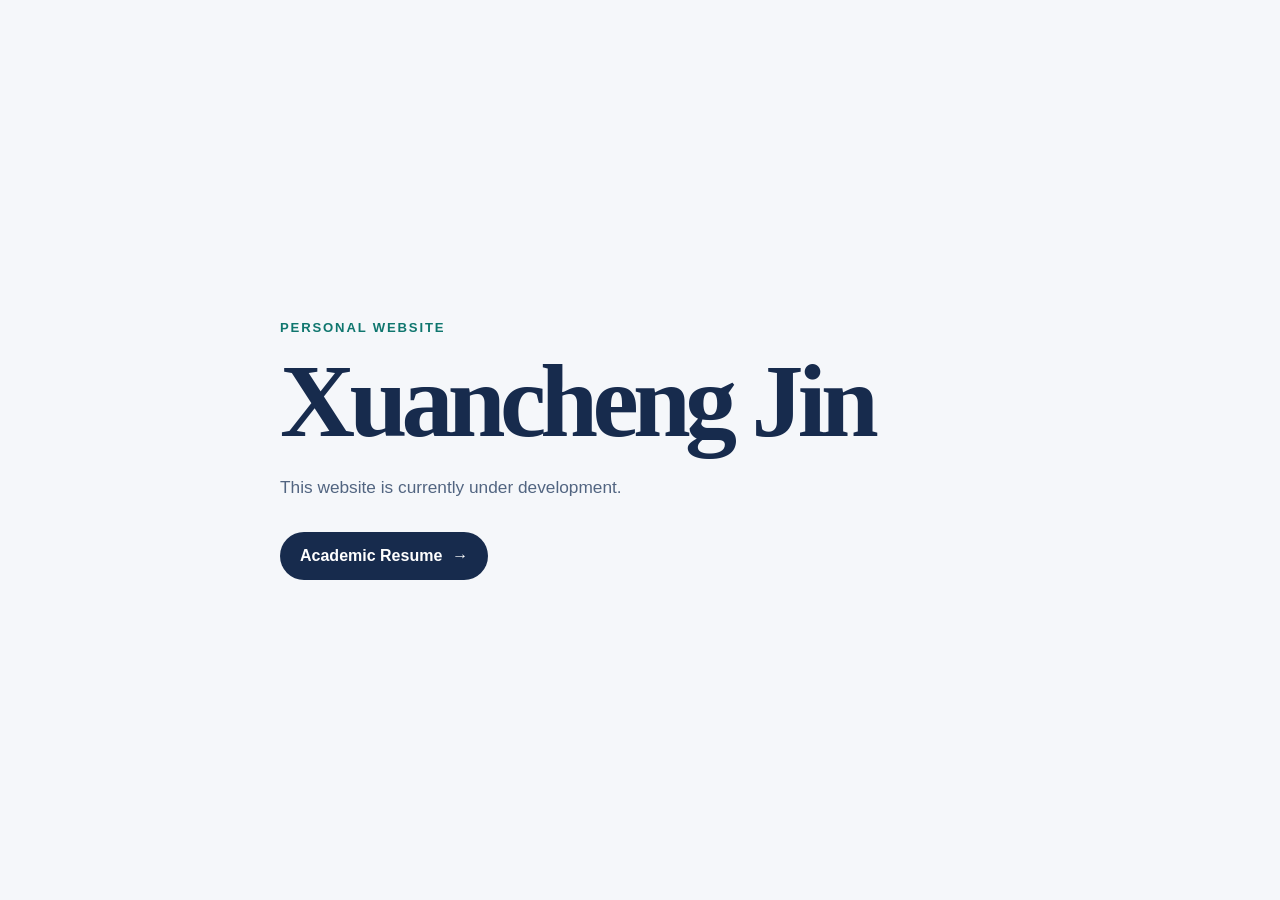
==== index.html @ 159c4616 "Initialize personal website with resume section" ====
<!doctype html>
<html lang="en">
  <head>
    <meta charset="UTF-8" />
    <meta name="viewport" content="width=device-width, initial-scale=1" />
    <meta name="description" content="Xuancheng Jin's personal website." />
    <title>Xuancheng Jin | Personal Website</title>
    <link
      rel="icon"
      type="image/svg+xml"
      href="data:image/svg+xml,%3Csvg xmlns='http://www.w3.org/2000/svg' viewBox='0 0 64 64'%3E%3Crect width='64' height='64' rx='14' fill='%23172b4d'/%3E%3Cpath d='M18 18h28v8H35v21h-8V26h-9z' fill='%23ffffff'/%3E%3C/svg%3E"
    />
    <link rel="stylesheet" href="./css/style.css" />
    <script src="./js/main.js" defer></script>
  </head>
  <body>
    <main class="home-shell">
      <p class="eyebrow">Personal Website</p>
      <h1>Xuancheng Jin</h1>
      <p class="intro">This website is currently under development.</p>
      <a class="primary-link" href="./resume/">Academic Resume <span aria-hidden="true">→</span></a>
    </main>
  </body>
</html>
---- css/style.css ----
:root {
  color-scheme: light;
  font-family: Inter, "Segoe UI", Arial, sans-serif;
  color: #172b4d;
  background: #f5f7fa;
}

* {
  box-sizing: border-box;
}

body {
  min-height: 100vh;
  margin: 0;
  display: grid;
  place-items: center;
  padding: 32px;
}

.home-shell {
  width: min(720px, 100%);
}

.eyebrow {
  margin: 0 0 14px;
  color: #0f766e;
  font-size: 0.82rem;
  font-weight: 700;
  letter-spacing: 0.14em;
  text-transform: uppercase;
}

h1 {
  margin: 0;
  font-family: Georgia, "Times New Roman", serif;
  font-size: clamp(3rem, 10vw, 6.5rem);
  line-height: 1;
  letter-spacing: -0.055em;
}

.intro {
  margin: 24px 0 34px;
  color: #526581;
  font-size: 1.08rem;
}

.primary-link {
  display: inline-flex;
  align-items: center;
  gap: 10px;
  min-height: 48px;
  padding: 0 20px;
  border-radius: 999px;
  color: #ffffff;
  background: #172b4d;
  font-weight: 700;
  text-decoration: none;
}

.primary-link:hover {
  background: #0f766e;
}

.primary-link:focus-visible {
  outline: 3px solid #f59e0b;
  outline-offset: 4px;
}
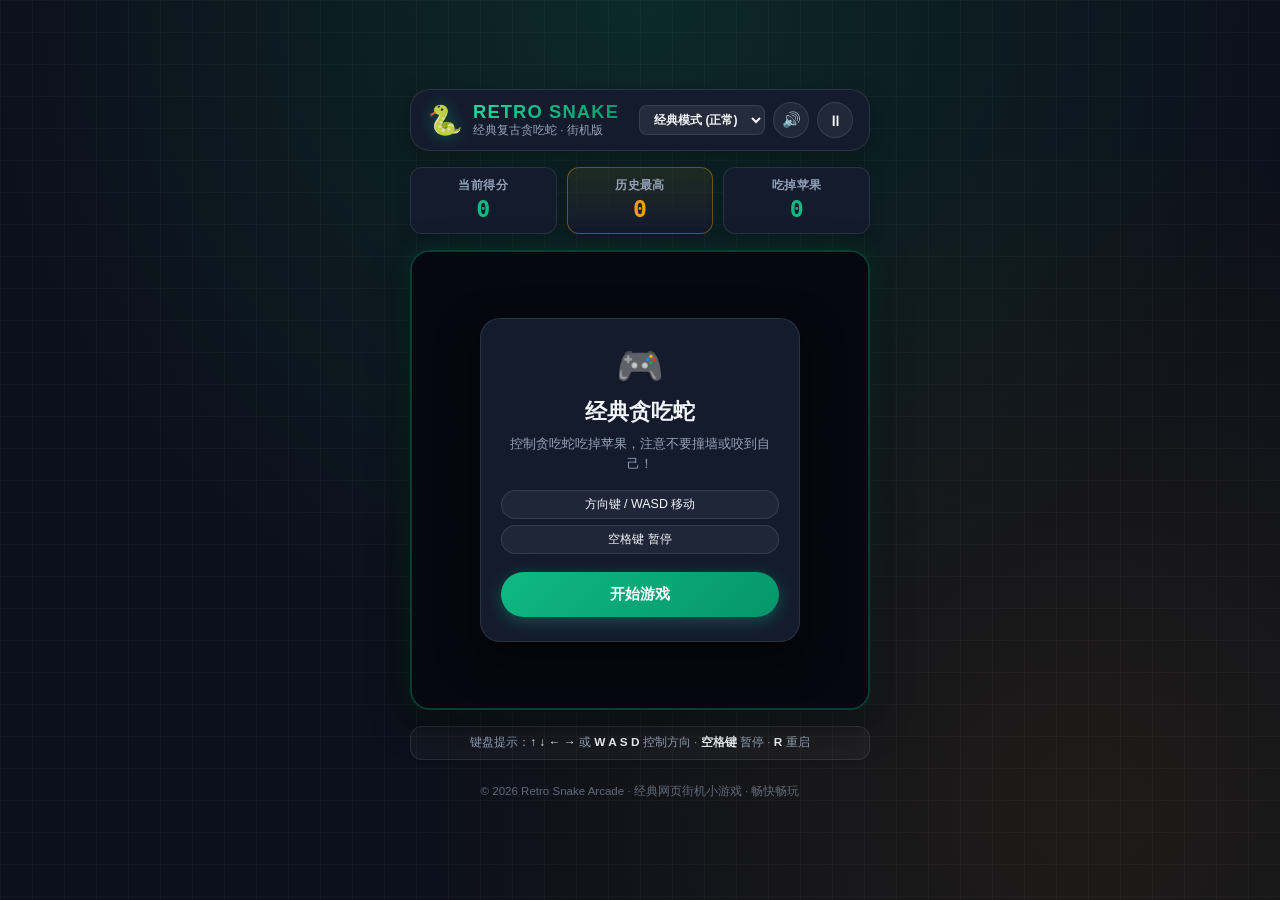
==== commit 90d5e44b: "Transform root domain into Retro Snake Arcade mini-game site, keeping /resume and /resume/English hi" ====
--- a/index.html
+++ b/index.html
@@ -1,24 +1,151 @@
 <!doctype html>
-<html lang="en">
+<html lang="zh-CN">
   <head>
     <meta charset="UTF-8" />
-    <meta name="viewport" content="width=device-width, initial-scale=1" />
-    <meta name="description" content="Xuancheng Jin's personal website." />
-    <title>Xuancheng Jin | Personal Website</title>
+    <meta name="viewport" content="width=device-width, initial-scale=1, maximum-scale=1, user-scalable=no" />
+    <meta name="theme-color" content="#0b0f19" />
+    <meta name="description" content="经典复古贪吃蛇网页小游戏！支持键盘和手机触控，多种难度挑战最高分！" />
+    <title>贪吃蛇大作战 · Retro Snake Arcade</title>
     <link
       rel="icon"
       type="image/svg+xml"
-      href="data:image/svg+xml,%3Csvg xmlns='http://www.w3.org/2000/svg' viewBox='0 0 64 64'%3E%3Crect width='64' height='64' rx='14' fill='%23172b4d'/%3E%3Cpath d='M18 18h28v8H35v21h-8V26h-9z' fill='%23ffffff'/%3E%3C/svg%3E"
+      href="data:image/svg+xml,%3Csvg xmlns='http://www.w3.org/2000/svg' viewBox='0 0 64 64'%3E%3Crect width='64' height='64' rx='16' fill='%230b0f19'/%3E%3Ccircle cx='32' cy='32' r='20' fill='%2310b981'/%3E%3Ccircle cx='26' cy='28' r='4' fill='%23ffffff'/%3E%3Ccircle cx='38' cy='28' r='4' fill='%23ffffff'/%3E%3Ccircle cx='28' cy='28' r='2' fill='%230b0f19'/%3E%3Ccircle cx='40' cy='28' r='2' fill='%230b0f19'/%3E%3Cpath d='M44 38c-3 4-9 6-12 6s-9-2-12-6' stroke='%23064e3b' stroke-width='3' stroke-linecap='round' fill='none'/%3E%3C/svg%3E"
     />
     <link rel="stylesheet" href="./css/style.css" />
-    <script src="./js/main.js" defer></script>
   </head>
   <body>
-    <main class="home-shell">
-      <p class="eyebrow">Personal Website</p>
-      <h1>Xuancheng Jin</h1>
-      <p class="intro">This website is currently under development.</p>
-      <a class="primary-link" href="./resume/">Academic Resume <span aria-hidden="true">→</span></a>
-    </main>
+    <div class="arcade-wrapper">
+      <!-- Arcade Header -->
+      <header class="arcade-header">
+        <div class="logo-group">
+          <span class="logo-icon" aria-hidden="true">🐍</span>
+          <div>
+            <h1 class="logo-title">RETRO SNAKE</h1>
+            <p class="logo-sub">经典复古贪吃蛇 · 街机版</p>
+          </div>
+        </div>
+
+        <div class="header-controls">
+          <div class="difficulty-select-wrap">
+            <label for="difficulty-select" class="sr-only">游戏难度</label>
+            <select id="difficulty-select" aria-label="选择游戏难度">
+              <option value="easy">休闲模式 (慢速)</option>
+              <option value="normal" selected>经典模式 (正常)</option>
+              <option value="hard">高手模式 (快速)</option>
+              <option value="insane">极速狂飙 (极限)</option>
+            </select>
+          </div>
+          <button id="sound-btn" class="icon-btn" type="button" aria-label="声音开关" title="声音开关">
+            <span id="sound-icon">🔊</span>
+          </button>
+          <button id="pause-btn" class="icon-btn" type="button" aria-label="暂停游戏" title="暂停 (空格键)">
+            <span id="pause-icon">⏸</span>
+          </button>
+        </div>
+      </header>
+
+      <!-- Stats Scoreboard -->
+      <div class="scoreboard">
+        <div class="score-card">
+          <span class="score-label">当前得分</span>
+          <span class="score-val" id="current-score">0</span>
+        </div>
+        <div class="score-card highlight">
+          <span class="score-label">历史最高</span>
+          <span class="score-val" id="high-score">0</span>
+        </div>
+        <div class="score-card">
+          <span class="score-label">吃掉苹果</span>
+          <span class="score-val" id="apples-eaten">0</span>
+        </div>
+      </div>
+
+      <!-- Main Game Canvas Container -->
+      <div class="canvas-frame">
+        <canvas id="game-canvas" width="400" height="400"></canvas>
+
+        <!-- Overlay: Start Screen -->
+        <div id="start-overlay" class="game-overlay active">
+          <div class="overlay-modal">
+            <div class="overlay-icon">🎮</div>
+            <h2>经典贪吃蛇</h2>
+            <p class="overlay-desc">控制贪吃蛇吃掉苹果，注意不要撞墙或咬到自己！</p>
+            <div class="overlay-hints">
+              <span class="hint-tag">方向键 / WASD 移动</span>
+              <span class="hint-tag">空格键 暂停</span>
+            </div>
+            <button id="start-game-btn" class="btn primary-btn" type="button">开始游戏</button>
+          </div>
+        </div>
+
+        <!-- Overlay: Pause Screen -->
+        <div id="pause-overlay" class="game-overlay">
+          <div class="overlay-modal">
+            <div class="overlay-icon">⏸️</div>
+            <h2>游戏已暂停</h2>
+            <p class="overlay-desc">按空格键或点击下方按钮继续挑战</p>
+            <button id="resume-game-btn" class="btn primary-btn" type="button">继续游戏</button>
+          </div>
+        </div>
+
+        <!-- Overlay: Game Over Screen -->
+        <div id="gameover-overlay" class="game-overlay">
+          <div class="overlay-modal">
+            <div class="overlay-icon">💥</div>
+            <h2 id="gameover-title">游戏结束</h2>
+            <div id="new-record-badge" class="new-record-badge">🎉 新纪录达成！</div>
+            <div class="final-score-box">
+              <div class="final-item">
+                <span>最终得分</span>
+                <strong id="final-score">0</strong>
+              </div>
+              <div class="final-divider"></div>
+              <div class="final-item">
+                <span>最高纪录</span>
+                <strong id="final-high-score">0</strong>
+              </div>
+            </div>
+            <button id="restart-game-btn" class="btn primary-btn" type="button">再玩一局</button>
+          </div>
+        </div>
+      </div>
+
+      <!-- Bonus Notification Bar -->
+      <div id="bonus-bar" class="bonus-bar">
+        <span class="bonus-badge">⭐ 黄金果实出现！</span>
+        <div class="bonus-progress-track">
+          <div id="bonus-progress" class="bonus-progress-fill"></div>
+        </div>
+        <span class="bonus-pts">+50分</span>
+      </div>
+
+      <!-- Controls Hint / Virtual D-Pad for Mobile -->
+      <div class="controls-area">
+        <div class="desktop-tips">
+          <span>键盘提示：<strong>↑ ↓ ← →</strong> 或 <strong>W A S D</strong> 控制方向 · <strong>空格键</strong> 暂停 · <strong>R</strong> 重启</span>
+        </div>
+
+        <div class="virtual-dpad" id="virtual-dpad" aria-label="虚拟方向按键">
+          <div class="dpad-row">
+            <button class="dpad-btn dpad-up" data-dir="UP" type="button" aria-label="向上">▲</button>
+          </div>
+          <div class="dpad-row middle">
+            <button class="dpad-btn dpad-left" data-dir="LEFT" type="button" aria-label="向左">◀</button>
+            <div class="dpad-center"></div>
+            <button class="dpad-btn dpad-right" data-dir="RIGHT" type="button" aria-label="向右">▶</button>
+          </div>
+          <div class="dpad-row">
+            <button class="dpad-btn dpad-down" data-dir="DOWN" type="button" aria-label="向下">▼</button>
+          </div>
+        </div>
+      </div>
+
+      <!-- Arcade Footer -->
+      <footer class="arcade-footer">
+        <p>© 2026 Retro Snake Arcade · 经典网页街机小游戏 · 畅快畅玩</p>
+      </footer>
+    </div>
+
+    <script src="./js/main.js"></script>
   </body>
 </html>
--- a/css/style.css
+++ b/css/style.css
@@ -1,67 +1,534 @@
 :root {
-  color-scheme: light;
-  font-family: Inter, "Segoe UI", Arial, sans-serif;
-  color: #172b4d;
-  background: #f5f7fa;
-}
-
-* {
+  --bg-color: #0c101a;
+  --panel-bg: #141b2d;
+  --panel-border: rgba(255, 255, 255, 0.1);
+  --neon-green: #10b981;
+  --neon-green-glow: rgba(16, 185, 129, 0.4);
+  --neon-gold: #f59e0b;
+  --neon-gold-glow: rgba(245, 158, 11, 0.4);
+  --neon-red: #ef4444;
+  --text-main: #f1f5f9;
+  --text-muted: #94a3b8;
+  --radius-lg: 20px;
+  --radius-md: 12px;
+  --radius-sm: 8px;
+  font-family: -apple-system, BlinkMacSystemFont, "Segoe UI", Roboto, "PingFang SC", "Hiragino Sans GB", "Microsoft YaHei", sans-serif;
+  color-scheme: dark;
+}
+
+*, *::before, *::after {
   box-sizing: border-box;
+  margin: 0;
+  padding: 0;
 }
 
 body {
   min-height: 100vh;
-  margin: 0;
+  background-color: var(--bg-color);
+  background-image: 
+    radial-gradient(circle at 50% 0%, rgba(16, 185, 129, 0.15) 0%, transparent 60%),
+    radial-gradient(circle at 85% 90%, rgba(245, 158, 11, 0.08) 0%, transparent 50%),
+    linear-gradient(rgba(255, 255, 255, 0.03) 1px, transparent 1px),
+    linear-gradient(90deg, rgba(255, 255, 255, 0.03) 1px, transparent 1px);
+  background-size: 100% 100%, 100% 100%, 32px 32px, 32px 32px;
+  color: var(--text-main);
+  display: flex;
+  justify-content: center;
+  align-items: center;
+  padding: 16px;
+  -webkit-font-smoothing: antialiased;
+}
+
+.sr-only {
+  position: absolute;
+  width: 1px;
+  height: 1px;
+  padding: 0;
+  margin: -1px;
+  overflow: hidden;
+  clip: rect(0, 0, 0, 0);
+  border: 0;
+}
+
+.arcade-wrapper {
+  width: 100%;
+  max-width: 460px;
+  display: flex;
+  flex-direction: column;
+  gap: 16px;
+  margin-inline: auto;
+}
+
+/* Header */
+.arcade-header {
+  display: flex;
+  align-items: center;
+  justify-content: space-between;
+  gap: 12px;
+  padding: 12px 16px;
+  background: var(--panel-bg);
+  border: 1px solid var(--panel-border);
+  border-radius: var(--radius-lg);
+  box-shadow: 0 8px 24px rgba(0, 0, 0, 0.3);
+}
+
+.logo-group {
+  display: flex;
+  align-items: center;
+  gap: 10px;
+}
+
+.logo-icon {
+  font-size: 1.8rem;
+  line-height: 1;
+  filter: drop-shadow(0 0 8px var(--neon-green-glow));
+}
+
+.logo-title {
+  font-size: 1.15rem;
+  font-weight: 900;
+  letter-spacing: 0.06em;
+  background: linear-gradient(135deg, #34d399, #10b981, #059669);
+  -webkit-background-clip: text;
+  -webkit-text-fill-color: transparent;
+  line-height: 1.1;
+}
+
+.logo-sub {
+  font-size: 0.72rem;
+  color: var(--text-muted);
+  font-weight: 500;
+}
+
+.header-controls {
+  display: flex;
+  align-items: center;
+  gap: 8px;
+}
+
+.difficulty-select-wrap select {
+  background: rgba(255, 255, 255, 0.07);
+  border: 1px solid var(--panel-border);
+  color: var(--text-main);
+  padding: 6px 10px;
+  border-radius: var(--radius-sm);
+  font-size: 0.76rem;
+  font-weight: 600;
+  outline: none;
+  cursor: pointer;
+  transition: all 0.2s ease;
+}
+
+.difficulty-select-wrap select:focus,
+.difficulty-select-wrap select:hover {
+  border-color: var(--neon-green);
+  background: rgba(16, 185, 129, 0.1);
+}
+
+.icon-btn {
+  width: 36px;
+  height: 36px;
+  border-radius: 50%;
+  border: 1px solid var(--panel-border);
+  background: rgba(255, 255, 255, 0.06);
+  color: var(--text-main);
   display: grid;
   place-items: center;
-  padding: 32px;
-}
-
-.home-shell {
-  width: min(720px, 100%);
-}
-
-.eyebrow {
-  margin: 0 0 14px;
-  color: #0f766e;
-  font-size: 0.82rem;
-  font-weight: 700;
-  letter-spacing: 0.14em;
+  cursor: pointer;
+  font-size: 0.95rem;
+  transition: all 0.2s ease;
+}
+
+.icon-btn:hover {
+  background: rgba(255, 255, 255, 0.12);
+  border-color: var(--neon-green);
+  transform: scale(1.05);
+}
+
+.icon-btn:active {
+  transform: scale(0.95);
+}
+
+/* Scoreboard */
+.scoreboard {
+  display: grid;
+  grid-template-columns: repeat(3, 1fr);
+  gap: 10px;
+}
+
+.score-card {
+  display: flex;
+  flex-direction: column;
+  align-items: center;
+  justify-content: center;
+  padding: 10px 8px;
+  background: var(--panel-bg);
+  border: 1px solid var(--panel-border);
+  border-radius: var(--radius-md);
+  box-shadow: 0 4px 16px rgba(0, 0, 0, 0.2);
+  text-align: center;
+}
+
+.score-card.highlight {
+  border-color: rgba(245, 158, 11, 0.4);
+  background: linear-gradient(180deg, rgba(245, 158, 11, 0.08) 0%, var(--panel-bg) 100%);
+}
+
+.score-label {
+  font-size: 0.72rem;
+  color: var(--text-muted);
+  font-weight: 600;
+  letter-spacing: 0.04em;
   text-transform: uppercase;
 }
 
-h1 {
-  margin: 0;
-  font-family: Georgia, "Times New Roman", serif;
-  font-size: clamp(3rem, 10vw, 6.5rem);
-  line-height: 1;
-  letter-spacing: -0.055em;
-}
-
-.intro {
-  margin: 24px 0 34px;
-  color: #526581;
-  font-size: 1.08rem;
-}
-
-.primary-link {
-  display: inline-flex;
+.score-val {
+  font-family: ui-monospace, SFMono-Regular, Menlo, Monaco, Consolas, monospace;
+  font-size: 1.45rem;
+  font-weight: 800;
+  color: var(--neon-green);
+  line-height: 1.2;
+  margin-top: 2px;
+}
+
+.score-card.highlight .score-val {
+  color: var(--neon-gold);
+}
+
+/* Canvas Area */
+.canvas-frame {
+  position: relative;
+  width: 100%;
+  aspect-ratio: 1;
+  background: #060911;
+  border: 2px solid rgba(16, 185, 129, 0.3);
+  border-radius: var(--radius-lg);
+  overflow: hidden;
+  box-shadow: 
+    0 12px 36px rgba(0, 0, 0, 0.5),
+    0 0 24px rgba(16, 185, 129, 0.15);
+  display: grid;
+  place-items: center;
+}
+
+#game-canvas {
+  width: 100%;
+  height: 100%;
+  display: block;
+  image-rendering: pixelated;
+}
+
+/* Overlays */
+.game-overlay {
+  position: absolute;
+  inset: 0;
+  display: flex;
+  align-items: center;
+  justify-content: center;
+  background: rgba(6, 9, 17, 0.85);
+  backdrop-filter: blur(8px);
+  opacity: 0;
+  pointer-events: none;
+  transition: opacity 0.25s ease;
+  padding: 20px;
+  z-index: 10;
+}
+
+.game-overlay.active {
+  opacity: 1;
+  pointer-events: auto;
+}
+
+.overlay-modal {
+  width: 100%;
+  max-width: 320px;
+  background: var(--panel-bg);
+  border: 1px solid var(--panel-border);
+  border-radius: var(--radius-lg);
+  padding: 24px 20px;
+  text-align: center;
+  box-shadow: 0 16px 40px rgba(0, 0, 0, 0.6);
+  animation: modalPop 0.3s cubic-bezier(0.34, 1.56, 0.64, 1);
+}
+
+@keyframes modalPop {
+  from { transform: scale(0.9); opacity: 0; }
+  to { transform: scale(1); opacity: 1; }
+}
+
+.overlay-icon {
+  font-size: 2.4rem;
+  margin-bottom: 8px;
+}
+
+.overlay-modal h2 {
+  font-size: 1.35rem;
+  font-weight: 800;
+  margin-bottom: 8px;
+  color: var(--text-main);
+}
+
+.overlay-desc {
+  font-size: 0.84rem;
+  color: var(--text-muted);
+  line-height: 1.5;
+  margin-bottom: 16px;
+}
+
+.overlay-hints {
+  display: flex;
+  flex-direction: column;
+  gap: 6px;
+  margin-bottom: 18px;
+}
+
+.hint-tag {
+  display: inline-block;
+  padding: 5px 12px;
+  background: rgba(255, 255, 255, 0.05);
+  border: 1px solid var(--panel-border);
+  border-radius: 99px;
+  font-size: 0.78rem;
+  color: var(--text-main);
+}
+
+.new-record-badge {
+  display: none;
+  margin: 0 auto 12px;
+  padding: 4px 14px;
+  background: rgba(245, 158, 11, 0.15);
+  border: 1px solid var(--neon-gold);
+  border-radius: 99px;
+  color: var(--neon-gold);
+  font-size: 0.8rem;
+  font-weight: 750;
+  animation: pulseRecord 1.5s infinite;
+}
+
+@keyframes pulseRecord {
+  0%, 100% { transform: scale(1); }
+  50% { transform: scale(1.05); box-shadow: 0 0 16px var(--neon-gold-glow); }
+}
+
+.final-score-box {
+  display: flex;
+  align-items: center;
+  justify-content: space-around;
+  padding: 12px 10px;
+  background: rgba(255, 255, 255, 0.04);
+  border-radius: var(--radius-md);
+  margin-bottom: 20px;
+}
+
+.final-item {
+  display: flex;
+  flex-direction: column;
+  gap: 2px;
+}
+
+.final-item span {
+  font-size: 0.72rem;
+  color: var(--text-muted);
+}
+
+.final-item strong {
+  font-family: ui-monospace, SFMono-Regular, monospace;
+  font-size: 1.5rem;
+  color: var(--neon-green);
+}
+
+.final-divider {
+  width: 1px;
+  height: 32px;
+  background: var(--panel-border);
+}
+
+.btn {
+  width: 100%;
+  padding: 12px 20px;
+  border-radius: 99px;
+  border: none;
+  font-size: 0.95rem;
+  font-weight: 750;
+  cursor: pointer;
+  transition: all 0.2s ease;
+}
+
+.primary-btn {
+  background: linear-gradient(135deg, #10b981 0%, #059669 100%);
+  color: white;
+  box-shadow: 0 4px 16px rgba(16, 185, 129, 0.35);
+}
+
+.primary-btn:hover {
+  background: linear-gradient(135deg, #34d399 0%, #10b981 100%);
+  transform: translateY(-2px);
+  box-shadow: 0 6px 20px rgba(16, 185, 129, 0.5);
+}
+
+.primary-btn:active {
+  transform: translateY(0);
+}
+
+/* Bonus Bar */
+.bonus-bar {
+  display: none;
   align-items: center;
   gap: 10px;
-  min-height: 48px;
-  padding: 0 20px;
-  border-radius: 999px;
-  color: #ffffff;
-  background: #172b4d;
-  font-weight: 700;
-  text-decoration: none;
-}
-
-.primary-link:hover {
-  background: #0f766e;
-}
-
-.primary-link:focus-visible {
-  outline: 3px solid #f59e0b;
-  outline-offset: 4px;
-}
+  padding: 8px 14px;
+  background: rgba(245, 158, 11, 0.12);
+  border: 1px solid rgba(245, 158, 11, 0.35);
+  border-radius: var(--radius-md);
+}
+
+.bonus-bar.active {
+  display: flex;
+}
+
+.bonus-badge {
+  font-size: 0.78rem;
+  font-weight: 750;
+  color: var(--neon-gold);
+  white-space: nowrap;
+}
+
+.bonus-progress-track {
+  flex: 1;
+  height: 6px;
+  background: rgba(255, 255, 255, 0.1);
+  border-radius: 99px;
+  overflow: hidden;
+}
+
+.bonus-progress-fill {
+  width: 100%;
+  height: 100%;
+  background: var(--neon-gold);
+  border-radius: 99px;
+  transition: width 0.1s linear;
+}
+
+.bonus-pts {
+  font-size: 0.78rem;
+  font-weight: 800;
+  color: var(--neon-gold);
+}
+
+/* Controls Area */
+.controls-area {
+  display: flex;
+  flex-direction: column;
+  gap: 12px;
+}
+
+.desktop-tips {
+  padding: 8px 12px;
+  background: rgba(255, 255, 255, 0.03);
+  border: 1px solid var(--panel-border);
+  border-radius: var(--radius-md);
+  text-align: center;
+  font-size: 0.74rem;
+  color: var(--text-muted);
+}
+
+.desktop-tips strong {
+  color: var(--text-main);
+}
+
+/* Virtual D-Pad for Mobile/Touch */
+.virtual-dpad {
+  display: flex;
+  flex-direction: column;
+  align-items: center;
+  gap: 6px;
+  margin-top: 4px;
+  user-select: none;
+  -webkit-user-select: none;
+}
+
+.dpad-row {
+  display: flex;
+  align-items: center;
+  justify-content: center;
+  gap: 6px;
+}
+
+.dpad-btn {
+  width: 60px;
+  height: 52px;
+  background: var(--panel-bg);
+  border: 1px solid var(--panel-border);
+  border-radius: var(--radius-md);
+  color: var(--text-main);
+  font-size: 1.1rem;
+  display: grid;
+  place-items: center;
+  cursor: pointer;
+  touch-action: manipulation;
+  transition: all 0.15s ease;
+  box-shadow: 0 4px 10px rgba(0, 0, 0, 0.3);
+}
+
+.dpad-center {
+  width: 60px;
+  height: 52px;
+}
+
+.dpad-btn:hover,
+.dpad-btn:focus {
+  background: rgba(16, 185, 129, 0.15);
+  border-color: var(--neon-green);
+  color: var(--neon-green);
+}
+
+.dpad-btn:active {
+  transform: scale(0.92);
+  background: var(--neon-green);
+  color: #0c101a;
+  border-color: var(--neon-green);
+  box-shadow: 0 0 12px var(--neon-green-glow);
+}
+
+/* Footer */
+.arcade-footer {
+  text-align: center;
+  padding: 8px 0 12px;
+}
+
+.arcade-footer p {
+  font-size: 0.72rem;
+  color: rgba(148, 163, 184, 0.6);
+}
+
+/* Responsive controls switching */
+@media (min-width: 601px) {
+  .virtual-dpad {
+    display: none;
+  }
+}
+
+@media (max-width: 600px) {
+  body {
+    padding: 8px;
+  }
+  .arcade-header {
+    padding: 10px 12px;
+  }
+  .logo-title {
+    font-size: 1.05rem;
+  }
+  .desktop-tips {
+    display: none;
+  }
+  .virtual-dpad {
+    display: flex;
+  }
+  .dpad-btn {
+    width: 68px;
+    height: 52px;
+  }
+  .dpad-center {
+    width: 68px;
+    height: 52px;
+  }
+}
